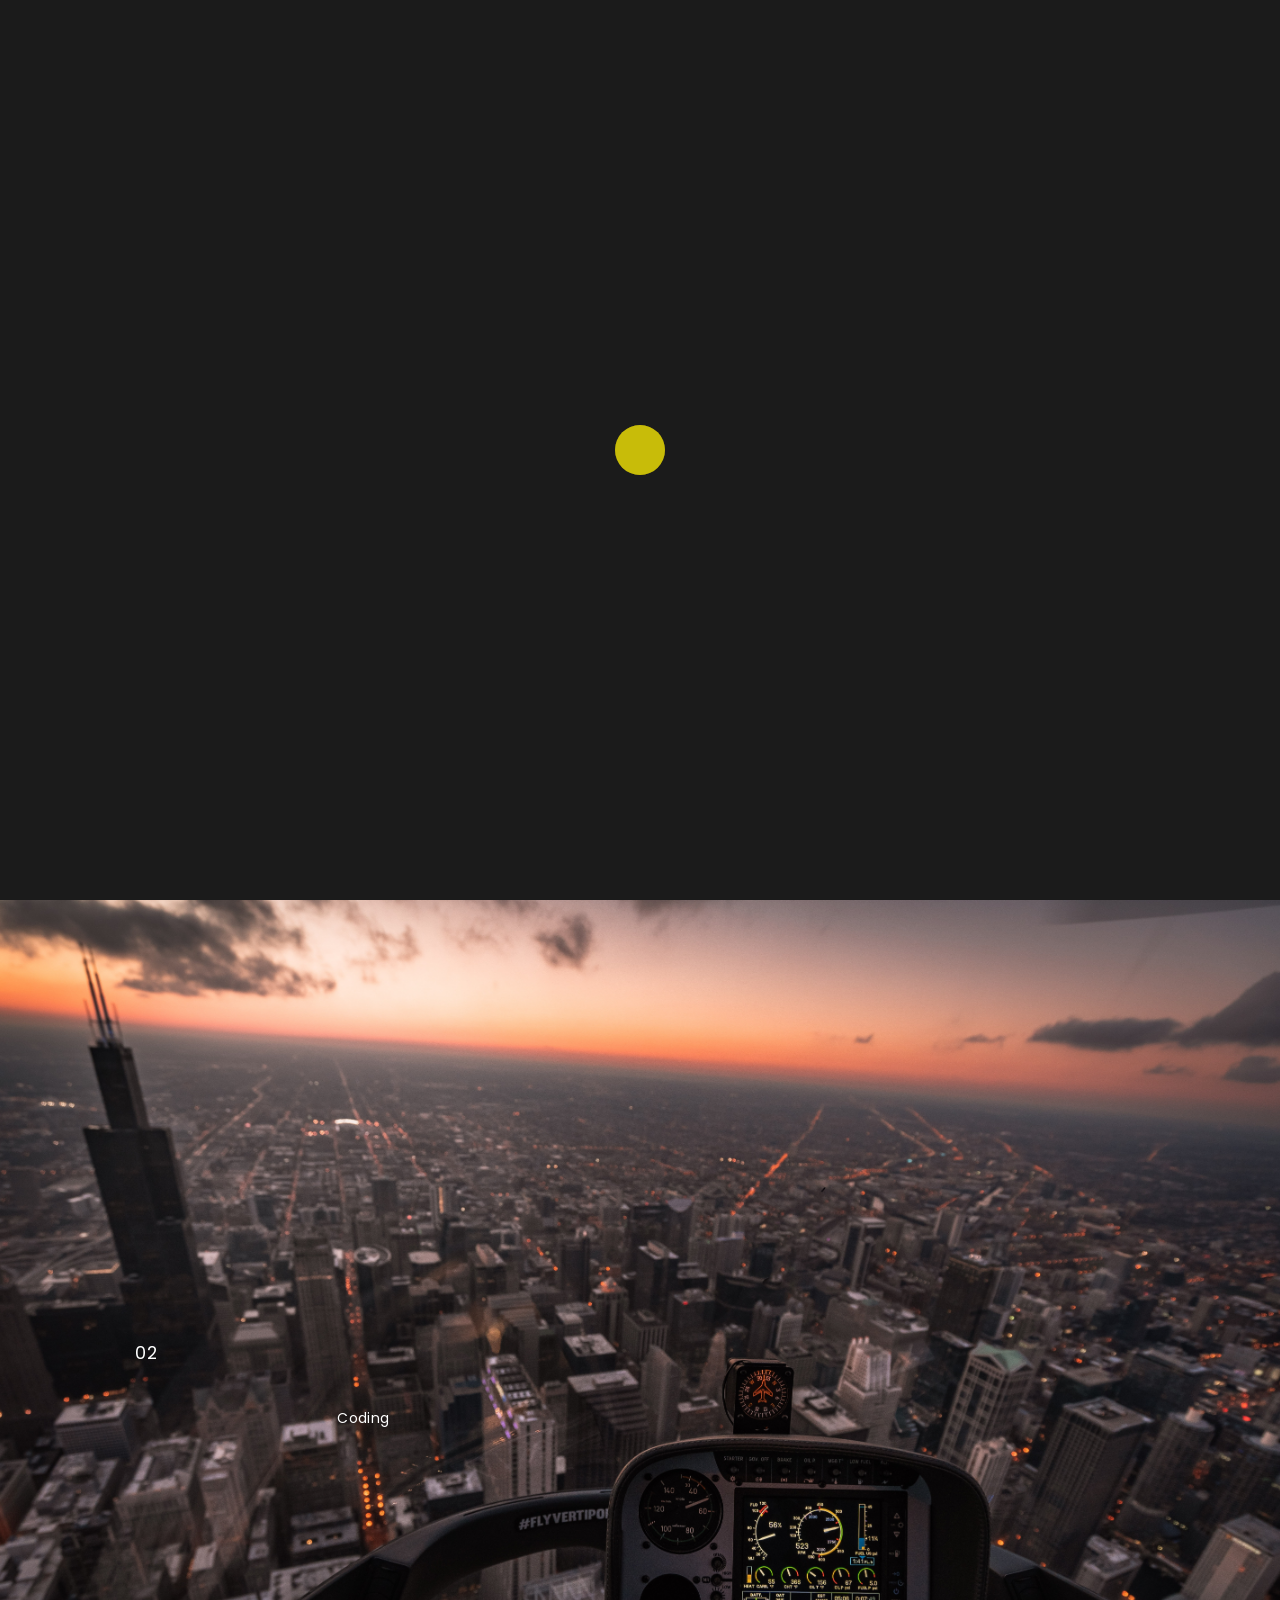
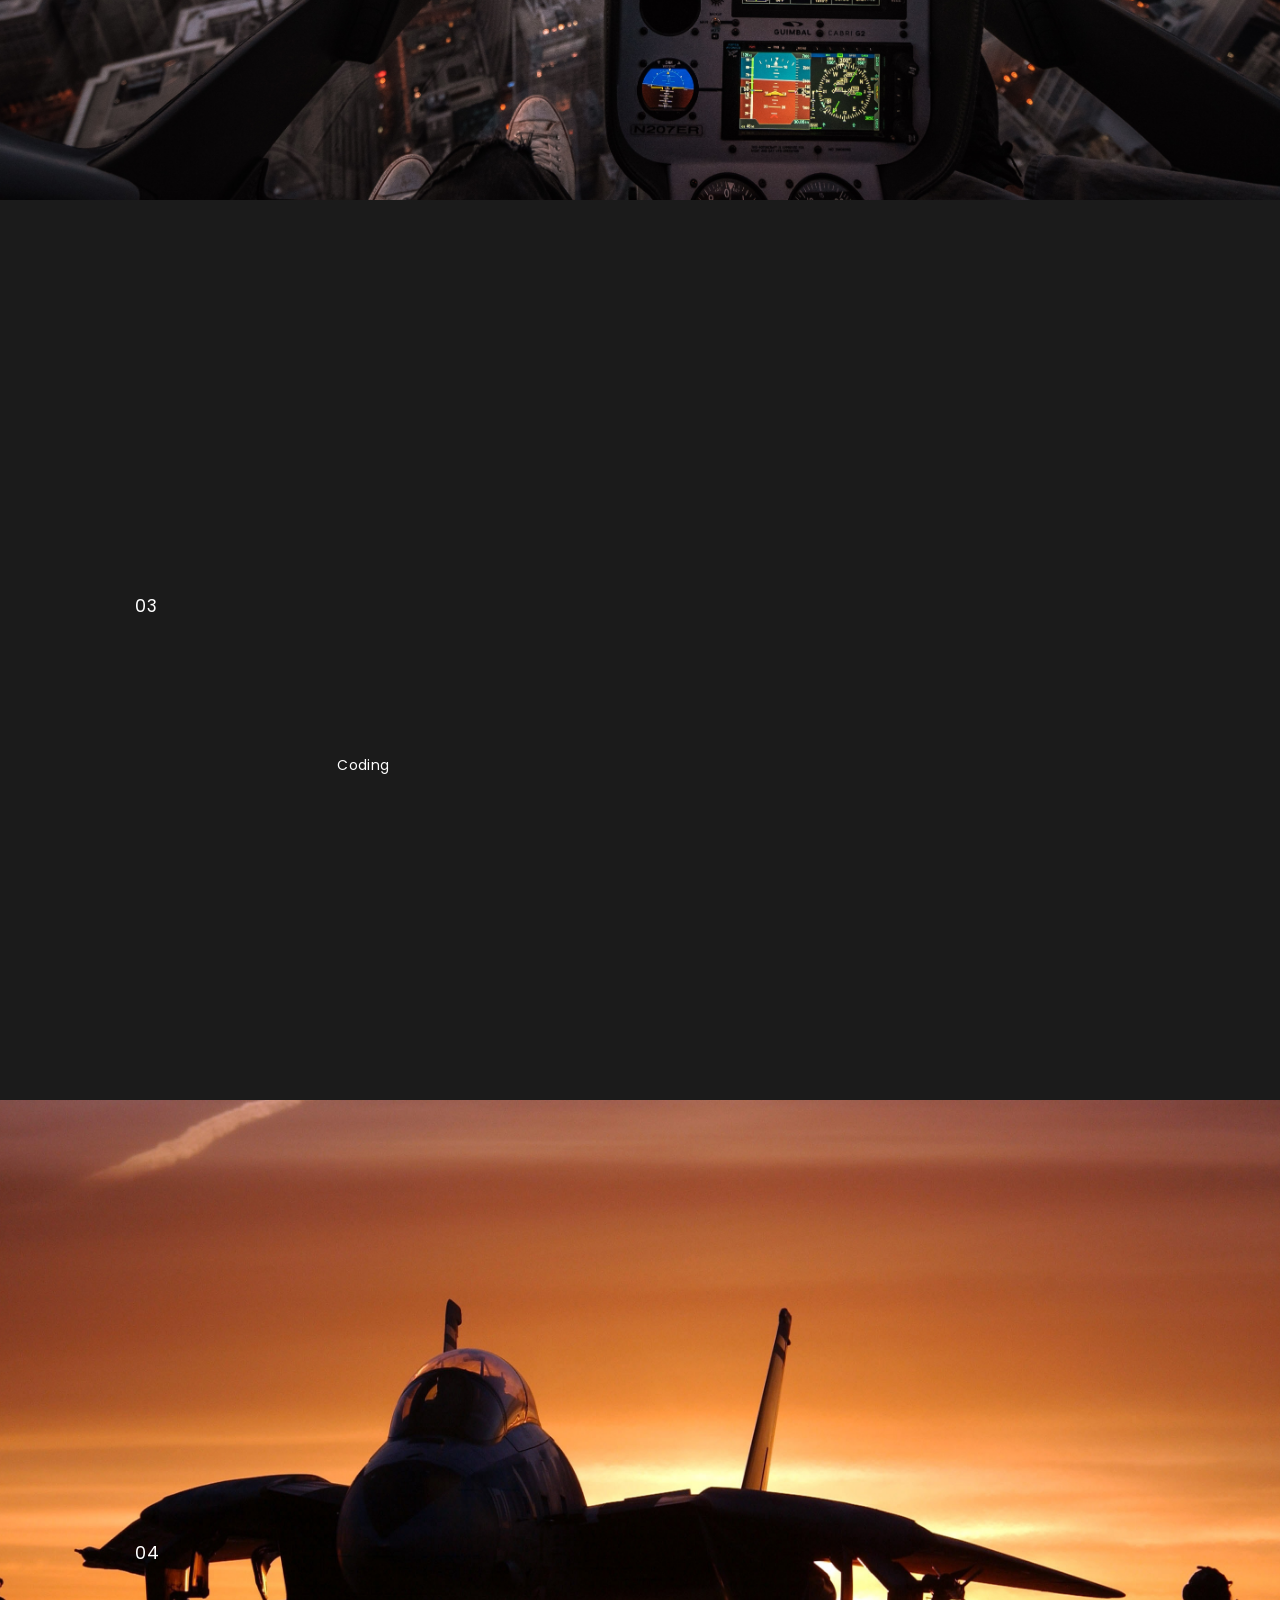
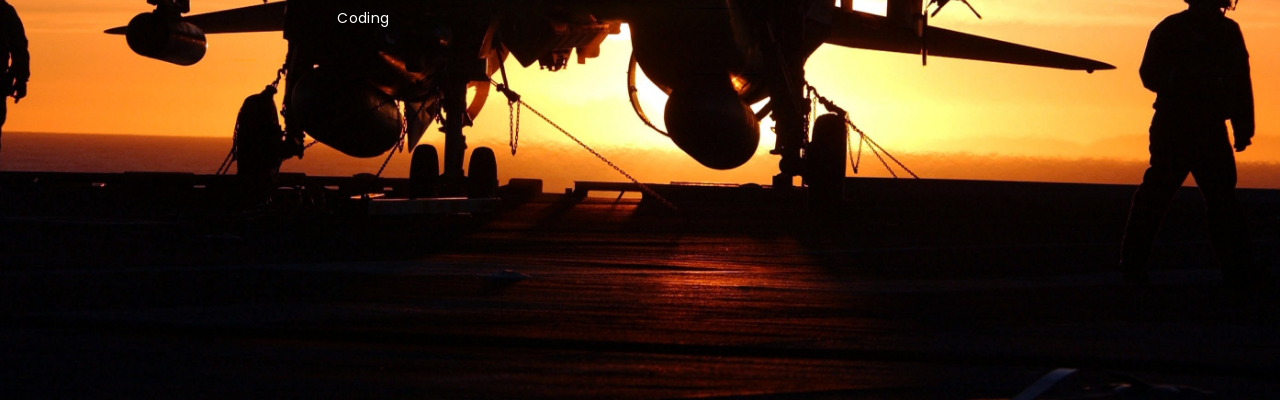
==== projects.html @ 9f07a07b "Add files via upload" ====
<!DOCTYPE HTML>
<html lang="en">
<head>
<meta charset="utf-8">
<meta name="viewport" content="width=device-width, initial-scale=1">
<meta name="description" content="">
<meta name="author" content="">

<!-- Favicons -->
<link rel="shortcut icon" href="favicon.png">
<link rel="apple-touch-icon" href="apple-touch-icon.png">
<link rel="apple-touch-icon" sizes="72x72" href="apple-touch-icon-72x72.png">
<link rel="apple-touch-icon" sizes="114x114" href="apple-touch-icon-114x114.png">

<title>Philip's portfolio</title> 

<!-- Styles -->
<link href="https://fonts.googleapis.com/css?family=Montserrat:500,600,700&display=swap" rel="stylesheet">
<link href="https://fonts.googleapis.com/css?family=Poppins:300,400,400i&display=swap" rel="stylesheet">
<link href="css/style.css" rel="stylesheet" media="screen">
</head>
<body>
  <div class="animsition">   
    <div class="loader"><div class="spinner"><div class="double-bounce1"></div><div class="double-bounce2"></div></div></div>

    <!-- Content CLick Capture-->

    <div class="click-capture"></div>

    <!-- Sidebar Menu-->

    <div class="menu"> 
      <span class="close-menu icon-cross2 right-boxed"></span>
      <ul class="menu-list right-boxed">
        <li  data-menuanchor="page1">
          <a  href="index.html#page1">Home</a>
        </li>
        <li  data-menuanchor="page2">
          <a href="index.html#page2">Specialization</a>
        </li>
        <li  data-menuanchor="page3">
          <a href="index.html#page3">Resume</a>
        </li>
        <li  data-menuanchor="page4">
          <a href="index.html#page4">About</a>
        </li>
        <li  data-menuanchor="page5">
          <a href="index.html#page5">Projects</a>
        </li>
        <li  data-menuanchor="page7">
          <a href="index.html#page7">Testimonials</a>
        </li>
        <li  data-menuanchor="page8">
          <a href="index.html#page8">Contact</a>
        </li>
      </ul>
      <div class="menu-footer right-boxed">
        <div class="social-list">
          <a href="https://twitter.com/Av8FlightStream" target="_blank" class="icon ion-social-twitter"></a>
    
          <a href="https://github.com/Philip-Case" target="_blank" class="icon ion-social-github"></a>
          <a href="https://www.linkedin.com/in/philipcase/" target="_blank"
            class="icon ion-social-linkedin"></a>
        </div>
        <div class="copy">© AV8 Flight Stream 2022. All Rights Reseverd<br> Design by Philip</div>
      </div>
    </div>

    <!-- Navbar -->

    <header class="navbar navbar-fullpage boxed">
      <div class="navbar-bg"></div>
      <a class="brand" href="index.html">
        <img alt="" src="images/brand.png">
        <div class="brand-info">
          <div class="brand-name">AV8 Flight Stream</div>
        </div>
      </a>

      <button type="button" class="navbar-toggle" data-toggle="collapse" data-target="#navbar-collapse" aria-expanded="false">
        <span class="icon-bar"></span>
        <span class="icon-bar"></span>
        <span class="icon-bar"></span>
      </button>
      
      <div class="contacts d-none d-md-block">
        <div class="contact-item">
          +1 435.631.9152
        </div>
        <div class="contact-item spacer">
          /
        </div>
        <div class="contact-item">
          <a href="mailto:philip@av8flightstream.com">philip@av8flightstream.com</a>
        </div>
      </div>
    </header>
    <div class="copy-bottom white boxed">© AV8 Flight Stream 2022.</div>
    <div class="social-list social-list-bottom boxed">
        <a href="https://twitter.com/Av8FlightStream" target="_blank" class="icon ion-social-twitter"></a>
        <a href="https://github.com/Philip-Case" target="_blank" class="icon ion-social-github"></a>
        <a href=" https://www.linkedin.com/in/philipcase/" target="_blank"
          class="icon ion-social-linkedin"></a>
      </div>
    <div class="pagepiling">
      <div data-anchor="page1" class="pp-scrollable text-white section section-1">
        <div class="scroll-wrap">
          <div class="section-bg" style="background-image:url(images/bg/project1.jpg);"></div>
          <div class="scrollable-content">
            <div class="vertical-centred v2">
              <div class="boxed boxed-inner">
                <div class="boxed">
                  <div class="container">
                    <div class="intro">
                      <div class="project-detail-row">
                        <a class="" href="project-pacmen.html">
                          <span class="project-number">01</span>
                          <h2 class="project-title">Pacmen</h2>
                          <div class="project-category">Coding</div>
                        </a>
                      </div>
                    </div>
                  </div>
                </div>
              </div>
            </div>
          </div>
        </div>
      </div>
      <div data-anchor="page2" class="pp-scrollable text-white section section-2">
        <div class="scroll-wrap">
          <div class="section-bg" style="background-image:url(images/bg/project2.jpg);"></div>
          <div class="scrollable-content">
            <div class="vertical-centred v2">
              <div class="boxed boxed-inner">
                <div class="boxed">
                  <div class="container">
                    <div class="intro">
                      <div class="project-detail-row">
                        <a href="project-eyes.html">
                          <span class="project-number">02</span>
                          <h2 class="project-title">EYE ROLL</h2>
                          <div class="project-category">Coding</div>
                        </a>
                      </div>
                    </div>
                  </div>
                </div>
              </div>
            </div>
          </div>
        </div>
      </div>
      <div data-anchor="page3" class="pp-scrollable text-white section section-3">
        <div class="scroll-wrap">
          <div class="section-bg" style="background-image:url(images/bg/project3.jpg);"></div>
          <div class="scrollable-content">
            <div class="vertical-centred v2">
              <div class="boxed boxed-inner">
                <div class="boxed">
                  <div class="container">
                    <div class="intro">
                      <div class="project-detail-row">
                        <a href="project-realtimebustracker.html">
                          <span class="project-number">03</span>
                          <h2 class="project-title">Realtime-Bustracker</h2>
                          <div class="project-category">Coding</div>
                        </a>
                      </div>
                    </div>
                  </div>
                </div>
              </div>
            </div>
          </div>
        </div>
      </div>
      <div data-anchor="page4" class="pp-scrollable text-white section section-4">
        <div class="scroll-wrap">
          <div class="section-bg" style="background-image:url(images/bg/project4.jpg);"></div>
          <div class="scrollable-content">
            <div class="vertical-centred v2">
              <div class="boxed boxed-inner">
                <div class="boxed">
                  <div class="container">
                    <div class="intro">
                      <div class="project-detail-row">
                        <a href="project-movies.html">
                          <span class="project-number">04</span>
                          <h2 class="project-title">Movie Star</h2>
                          <div class="project-category">Coding</div>
                        </a>
                      </div>
                    </div>
                  </div>
                </div>
              </div>
            </div>
          </div>
        </div>
      </div>
      
<!-- jQuery -->

<script src="js/jquery.min.js"></script>
<script src="js/wow.min.js"></script>
<script src="js/smoothscroll.js"></script>
<script src="js/animsition.js"></script>
<script src="js/jquery.validate.min.js"></script>
<script src="js/jquery.magnific-popup.min.js"></script>
<script src="js/owl.carousel.min.js"></script>
<script src="js/jquery.pagepiling.min.js"></script>

<!-- Scripts -->
<script src="js/scripts.js"></script> 
</body>
</html>
---- css/style.css ----
/* ------------------------------------------------------------------------------

  
  1.  Global

      1.1 General
      1.2 Typography
      1.3 Fields
      1.4 Buttons
      1.5 Icons
      1.6 Loader
      1.7 Helpers

  2.  Navbar 

      2.1 Navbar elements
      2.2 Sidebar Menu
      
  3.  Homepage

      3.1 Sections
      3.2 Section Specialization
      3.3 Section Resume
      3.4 Section About
      3.5 Section Projects
      3.6 Section Partners
      3.7 Section Testimonials

  4. Project Detail

  5. Responsive styles

      5.1 Min width 576px
      5.2 Min width 768px
      5.3 Min width 992px
      5.4 Min height 500px
      5.5 Min height 600px
      5.6 Min height 700px



/*-------------------------------------------------------------------------------
 1. Global
-------------------------------------------------------------------------------*/



/* 1.1 General */



@import url('bootstrap.min.css');
@import url('bootstrap-grid.min.css');
@import url('animate.css');
@import url('ionicons.min.css');
@import url('linearicons.css');
@import url('animsition.css');
@import url('magnific-popup.css');
@import url('jquery.pagepiling.css');
@import url('owl.carousel.css');


html {
  font-size: 12px;
  -webkit-font-smoothing: antialiased;
}

body {
  font-family: 'Poppins', sans-serif;
  font-size: 1rem;
  font-weight: 400;
  letter-spacing: 0.025em;
  line-height: 1.9428;
  color: #717171;
  background: #1b1b1b;
  -webkit-overflow-scrolling: touch;
}

::-webkit-scrollbar {
  width: 8px;
  height: 8px;
}

::-webkit-scrollbar-thumb {
  cursor: pointer;
  background: #e9da06;
}

::selection {
  background-color: #e9da06;
  color: #fff;
}

-webkit-::selection {
  background-color: #e9da06;
  color: #fff;
}

::-moz-selection {
  background-color: #e9da06;
  color: #fff;
}



/* 1.2 Typography */



h1,
.h1 {
  font-family: 'Montserrat', sans-serif;
  font-weight: 700;
  font-size: 3.428rem;
  line-height: 1.2;
  font-weight: 600;
  color: #fff;
  letter-spacing: -0.025em;
  margin: 0.5em 0;
}

h2,
.h2 {
  font-family: 'Montserrat', sans-serif;
  font-weight: 600;
  font-size: 3.371rem;
  line-height: 1.166;
  color: #fff;
  letter-spacing: 0;
  margin: 2.6rem 0;
}

h3,
.h3 {
  font-family: 'Montserrat', sans-serif;
  font-weight: 600;
  font-size: 2.142rem;
  line-height: 1.2;
  letter-spacing: -0.05em;
  color: #fff;
  margin: 2.6rem 0;
}

h4,
.h4 {
  font-family: 'Montserrat', sans-serif;
  font-weight: 600;
  font-size: 1.714rem;
  line-height: 1.25;
  letter-spacing: 0.025em;
  color: #fff;
  margin: 2.6rem 0;
}

h5,
.h5 {
  font-family: 'Montserrat', sans-serif;
  font-weight: 600;
  font-size: 1.571rem;
  line-height: 1.1;
  letter-spacing: 0;
  color: #fff;
  margin: 2.6rem 0;
}

h6,
.h6 {
  font-family: 'Montserrat', sans-serif;
  font-weight: 600;
  font-size: 1.285rem;
  line-height: 1.3333;
  letter-spacing: 0;
  color: #fff;
  margin: 2.6rem 0;
}

h1 a,
.h1 a,
h2 a,
.h2 a,
h3 a,
.h3 a,
h4 a,
.h4 a,
h5 a,
.h5 a,
h6 a,
.h6 a {
  color: inherit;
}

h1 a:hover,
.h1 a:hover,
h2 a:hover,
.h2 a:hover,
h3 a:hover,
.h3 a:hover,
h4 a:hover,
.h4 a:hover,
h5 a:hover,
.h5 a:hover,
h6 a:hover,
.h6 a:hover {
  text-decoration: none;
}


strong {
  font-weight: 600;
}

p,
blockquote {
  margin-bottom: 2.6rem;
}

blockquote {
  font-size: 1.714rem;
  letter-spacing: 0.025em;
  line-height: 1.5;
  padding: 0;
  width: 80%;
  padding-left: 6.8rem;
  border-left: 0.3rem solid #e9da06;
  margin-top: 5rem;
  color: #fff;
}

cite {
  display: block;
  color: #fff;
  font-weight: 600;
  letter-spacing: 0;
  font-style: normal;
}

a {
  color: #e9da06;
  -webkit-transition: color .3s ease-out;
  -o-transition: color .3s ease-out;
  transition: color .3s ease-out;
}

a:hover {
  color: #e9da06;
  outline: none;
}


a:focus {
  text-decoration: none;
}


/* 1.3 Fields */



input[type='text'],
input[type='address'],
input[type='url'],
input[type='password'],
input[type='email'],
input[type="search"],
input[type="tel"],
textarea {
  display: inline-block;
  width: 100%;
  font-size: 1rem;
  border-radius: 0.75em;
  color: #fff;
  background-color: #2f2f2f;
  border: 0;
  border-radius: 0;
  padding: 0.7rem 1rem 0.7rem;
  -webkit-box-shadow: 0 0 25px rgba(0, 0, 0, 0.5);
  box-shadow: 0 0 25px rgba(0, 0, 0, 0.5);
  -webkit-appearance: none;
  -webkit-transition: all .15s;
  -o-transition: all .15s;
  transition: all .15s;
}

textarea {
  padding-top: 0.8rem;
  height: 15rem;
  resize: none;
  -webkit-transition: all .3s;
  -o-transition: all .3s;
  transition: all .3s;
}

input[type='text']:focus,
input[type='address']:focus,
input[type='url']:focus,
input[type='password']:focus,
input[type='email']:focus,
input[type="search"]:focus,
input[type="tel"]:focus,
textarea:focus {
  border-color: #e9da06;
  outline: 0;
  color: #fff;
}


input::-moz-placeholder {
  color: #999999;
  opacity: 1;
}

input:-ms-input-placeholder {
  color: #999;
}

input::-webkit-input-placeholder {
  color: #999;
}

textarea::-moz-placeholder {
  color: #999;
  opacity: 1;
}

textarea:-ms-input-placeholder {
  color: #999;
}

textarea::-webkit-input-placeholder {
  color: #999;
}

.form-group {
  margin-bottom: 30px;
}

label.error {
  color: #fff;
  margin: 0.8rem 0 0;
}



/* 1.4 Buttons */



.btn {
  color: #fff;
  letter-spacing: 0.025em;
  font-size: 1rem;
  display: inline-block;
  border: 0;
  border-radius: 0;
  padding: 1.1em 2.28em 1em;
  background-color: #e9ec0b;
  text-decoration: none;
  -webkit-transition: all .3s ease-out !important;
  transition: all .3s ease-out !important;
}

.btn:hover,
.btn:focus {
  background-color: #f5468b;
  color: #fff;
  -webkit-box-shadow: none;
  box-shadow: none;
  outline: none !important;
}



/* 1.5 Icons */



.icon {
  display: inline-block;
}

.ion-ios-play {
  position: relative;
  width: 5rem;
  height: 5rem;
  padding-left: 0.2rem;
  line-height: 5rem;
  text-align: center;
  border: 1px solid #fff;
  border-radius: 50%;
  font-size: 1.5rem;
  margin-right: 1.5rem;
  margin-top: 4rem;
  color: #fff;
  transition: all .3s ease-out;
}

.ion-ios-play:hover {
  color: #e9da06;
  border: 1px solid #e9da06;
}

.ion-ios-play:after {
  content: '';
  position: absolute;
  right: 100%;
  top: 50%;
  height: 1px;
  width: 99999rem;
  background: #fff;
  margin-right: 2rem;
}



/* 1.6 Preloader */



.animsition {
  position: absolute;
  z-index: 1000;
  left: 0;
  width: 100%;
  top: 0;
  height: 100%;
}

.loader {
  position: fixed;
  overflow: hidden;
  z-index: 1000;
  left: 0;
  top: 0;
  width: 100%;
  height: 100%;
  background: #1b1b1b;
  color: #4b4b4b;
  text-align: center;
}

.spinner {
  position: absolute;
  top: 50%;
  left: 50%;
  width: 50px;
  height: 50px;
  -webkit-transform: translate(-50%, -50%);
  -moz-transform: translate(-50%, -50%);
  -ms-transform: translate(-50%, -50%);
  -o-transform: translate(-50%, -50%);
  transform: translate(-50%, -50%);
}

.double-bounce1, .double-bounce2 {
  width: 100%;
  height: 100%;
  border-radius: 50%;
  background-color: #e9da06;
  opacity: 0.6;
  position: absolute;
  top: 0;
  left: 0;
  -webkit-animation: sk-bounce 2.0s infinite ease-in-out;
  animation: sk-bounce 2.0s infinite ease-in-out;
}

.double-bounce2 {
  -webkit-animation-delay: -1.0s;
  animation-delay: -1.0s;
}

@-webkit-keyframes sk-bounce {
  0%, 100% {
    -webkit-transform: scale(0.0)
  }

  50% {
    -webkit-transform: scale(1.0)
  }
}

@keyframes sk-bounce {
  0%, 100% {
    transform: scale(0.0);
    -webkit-transform: scale(0.0);
  }

  50% {
    transform: scale(1.0);
    -webkit-transform: scale(1.0);
  }
}



/* 1.7 Helpers */





.text-muted {
  color: #999 !important;
}

.text-white {
  color: #fff;
}

.text-primary {
  color: #e9da06 !important;
}

.masked {
  position: relative;
}

.masked:before,
.masked-03:before {
  content: '';
  position: absolute;
  left: 0;
  top: 0;
  width: 100%;
  height: 100%;
  background: #000;
  opacity: 0.1;
}

.masked-03:before {
  opacity: 0.3;
}



/*-------------------------------------------------------------------------------
  2. Navbar
-------------------------------------------------------------------------------*/



.navbar {
  position: absolute;
  display: block;
  z-index: 101;
  left: 0;
  top: 0;
  width: 100%;
  padding-top: 2rem;
  padding-bottom: 2rem;
  color: #fff;
  margin: 0;
  border-radius: 0;

}

.navbar-bg {
  content: '';
  position: absolute;
  left: 0;
  right: 0;
  top: -1px;
  width: 100%;
  height: 0;
  background: #272727;
  z-index: -1;
  box-shadow: none;
  -webkit-transition: all 0.3s cubic-bezier(0.37, 0.31, 0.2, 0.85);
  -o-transition: all 0.3s cubic-bezier(0.37, 0.31, 0.2, 0.85);
  transition: all 0.3s cubic-bezier(0.37, 0.31, 0.2, 0.85);
}

.navbar-fixed {
  position: fixed;
}

.navbar-fixed .navbar-bg {
  height: 100%;

  box-shadow: 0 0 35px rgba(0, 0, 0, 0.2);
}

.navbar .brand {
  float: left;
  -webkit-transition: none;
  -o-transition: none;
  transition: none;
}



/* 2.1 Navbar elements */



.brand {
  line-height: 1.6;
  color: #fff;
  display: inline-block;
}

a.brand:hover,
a.brand:focus {
  text-decoration: none;
  color: #fff;
}

.brand img {
  display: inline-block;
  vertical-align: middle;
  margin-right: 0.65rem;
}

.brand-info {
  display: inline-block;
  vertical-align: middle;
}

.brand-name {
  font-weight: 600;
  font-size: 1.714rem;
  line-height: 1;
}

.brand-text {
  font-size: 0.857rem;
  font-weight: 300;
  margin-top: -0.3rem;
}

.navbar-toggle {
  float: right;
  display: block;
  margin: 0;
  padding: 0;
  border-radius: 0;
  background: none;
  border: 0;
  margin-top: 0.8rem;
}

.navbar-toggle:focus {
  outline: none;
}

.navbar-toggle .icon-bar {
  background-color: #fff;
  -webkit-transition: all 0.3s ease;
  -o-transition: all 0.3s ease;
  transition: all 0.3s ease;
  display: block;
  width: 22px;
  height: 2px;
  border-radius: 1px;
}

.navbar-toggle .icon-bar+.icon-bar {
  margin-top: 4px;
}

.navbar-toggle:hover .icon-bar {
  background-color: #e9da06;
}

.navbar .social-list {
  float: right;
  margin-right: 10%;
}

.social-list {
  overflow: hidden;
}

.social-list-bottom {
  display: none;
  position: absolute;
  z-index: 10;
  right: 0;
  bottom: 2.4rem;
  color: #000;
}


.social-list a {
  float: left;
  font-size: 1.428rem;
  line-height: 1;
  color: #fff;
  margin-left: 2rem;
}

.social-list a:first-child {
  margin-left: 0;
}

.social-list a:hover {
  color: #e9da06;
  text-decoration: none;
}

.navbar-spacer {
  float: right;
  margin: -1rem 4.5rem 0;
  width: 1px;
  height: 3.3rem;
  background-color: #3c3c3c;
}

.navbar-address {
  float: right;
  font-weight: 600;
  text-transform: uppercase;
}

.contacts {
  float: left;
  margin-left: 9rem;
  margin-top: 0.5rem;
}

.contacts .contact-item {
  display: inline-block;
  color: #fff;
  margin-right: 2rem;
}

.contacts .contact-item a {
  color: #fff;
}


.contacts .contact-item.spacer {
  opacity: 0.3;
}

.contact-address {
  margin-top: 5rem;
}

#success,
#error {
  display: none;
}

.form-group-message {
  display: none;
}

/* 2.2 Sidebar menu */



.click-capture {
  position: fixed;
  top: 0;
  left: 0;
  width: 100%;
  height: 100%;
  visibility: hidden;
  z-index: 99;
  opacity: 0;
  background: rgba(0, 0, 0, .3);
  transition: opacity .5s;
}

.menu {
  position: fixed;
  top: 0;
  bottom: 0;
  right: 0;
  width: 100%;
  z-index: 102;
  background-color: #1b1b1b;
  -webkit-transform: translateX(100%);
  -ms-transform: translateX(100%);
  -o-transform: translateX(100%);
  transform: translateX(100%);
  -webkit-transition: all 0.6s ease;
  -o-transition: all 0.6s ease;
  transition: all 0.6s ease;
}

.close-menu {
  position: absolute;
  z-index: 2;
  top: 2.3rem;
  font-size: 1.6rem;
  line-height: 1;
  color: #fff;
  cursor: pointer;
  margin-top: 0.8rem;
  -webkit-transition: all 0.3s ease;
  -o-transition: all 0.3s ease;
  transition: all 0.3s ease;
}

.close-menu:hover {
  color: #e9da06;
}

.menu-list {
  opacity: 0;
  position: absolute;
  left: 0;
  top: 5rem;
  bottom: 10.5rem;
  padding-left: 15%;
  overflow-x: hidden;
  overflow-y: auto;
  -webkit-overflow-scrolling: touch;
  font-weight: 600;
  letter-spacing: -0.025rem;
  list-style: none;
  margin: 0;
  -webkit-transform: translateY(3rem);
  -ms-transform: translateY(3rem);
  -o-transform: translateY(3rem);
  transform: translateY(3rem);
  -webkit-transition: transform 0.5s 0.6s ease, opacity 0.5s 0.6s ease;
  -o-transition: transform 0.5s 0.6s ease, opacity 0.5s 0.6s ease;
  transition: transform 0.5s 0.6s ease, opacity 0.5s 0.6s ease;
}

.menu-list li a {
  color: #636363;
}

.menu-list .active>a,
.menu-list li a:hover {
  text-decoration: none;
  color: #fff;
}

.menu-list>li {
  font-size: 1.65rem;
  line-height: 1;
}

.menu-list>li {
  margin-top: 2.7rem;
}

.menu-list>li:first-child {
  margin-top: 0;
}


.menu-list ul {
  display: none;
  list-style: none;
  padding: 0;
  margin: 0;
}

.menu-list ul li {
  font-size: 1.142rem;
  margin-top: 1.142rem;
}

.menu-list ul li:first-child {
  margin-top: 2.4rem;
}

.menu-footer {
  position: absolute;
  left: 15%;
  bottom: 4rem;
}

.menu-footer .social-list {
  opacity: 0;
  -webkit-transform: translateY(3rem);
  -ms-transform: translateY(3rem);
  -o-transform: translateY(3rem);
  transform: translateY(3rem);
  -webkit-transition: all 0.5s 0.7s ease;
  -o-transition: all 0.5s 0.7s ease;
  transition: all 0.5s 0.7s ease;
}

.menu-footer .social-list a {
  color: #7e7e7e;
  margin: 0;
  margin-right: 2.7rem;
}

.menu-footer .social-list a:last-child {
  margin-right: 0;
}

.menu-footer .social-list a:hover {
  color: #e9da06;
}

.menu-footer .copy {
  opacity: 0;
  display: none;
  margin-top: 3.2rem;
  color: #fff;
  line-height: 1.71rem;
  -webkit-transform: translateY(2rem);
  -ms-transform: translateY(2rem);
  -o-transform: translateY(2rem);
  transform: translateY(2rem);
  -webkit-transition: all 0.5s 0.9s ease;
  -o-transition: all 0.5s 0.9s ease;
  transition: all 0.5s 0.9s ease;
}

.menu-is-opened .click-capture {
  visibility: visible;
  opacity: 1;
}

.menu-is-opened .menu {
  -webkit-transform: translateX(0);
  -ms-transform: translateX(0);
  -o-transform: translateX(0);
  transform: translateX(0);
  box-shadow: 0 0 25px rgba(0, 0, 0, 0.07);
}

.menu-is-opened .menu .menu-lang,
.menu-is-opened .menu-list,
.menu-is-opened .menu .menu-footer .social-list,
.menu-is-opened .menu .menu-footer .copy {
  -webkit-transform: translate(0);
  -ms-transform: translate(0);
  -o-transform: translate(0);
  transform: translate(0);
  opacity: 1;
}

.menu-is-closed .menu .menu-lang,
.menu-is-closed .menu .menu-list,
.menu-is-closed .menu .menu-footer .social-list,
.menu-is-closed .menu .menu-footer .copy {
  opacity: 0;
  -webkit-transition-delay: 0s;
  -o-transition-delay: 0s;
  transition-delay: 0s;
}




/*-------------------------------------------------------------------------------
  3. Homepage
-------------------------------------------------------------------------------*/



.boxed {
  padding-left: 1.7rem;
  padding-right: 1.7rem;
}


.left-boxed {
  left: 1.7rem;
}

.right-boxed {
  right: 1.7rem !important;
}

.copy-bottom {
  display: none;
  position: absolute;
  z-index: 10;
  left: 0;
  bottom: 2.4rem;
  color: #000;
}

.copy-bottom.white {
  color: #fff;
}

#pp-nav {
  z-index: 100;
  width: 2.1428rem;
  margin-top: 0 !important;
  -webkit-transform: translateY(-50%);
  -ms-transform: translateY(-50%);
  -o-transform: translateY(-50%);
  transform: translateY(-50%);
}

#pp-nav.right {
  right: 0;
}

#pp-nav .pp-nav-up,
#pp-nav .pp-nav-down {
  display: none;
  font-size: 1.3428rem;
  cursor: pointer;
  color: #000;
  text-align: center;
  -webkit-transition: all 0.3s ease;
  -o-transition: all 0.3s ease;
  transition: all 0.3s ease;
}

#pp-nav .pp-nav-up {
  margin-bottom: 3.5rem;
}

#pp-nav .pp-nav-down {
  margin-top: 3.5rem;
}

#pp-nav li, .pp-slidesNav li {
  margin: 1.928rem auto;
  width: 10px;
  height: 10px;
}

#pp-nav span, .pp-slidesNav span {
  left: 0;
  top: 0;
  cursor: pointer;
  width: 8px;
  height: 8px;
  background: #000;
  border: 0;
  -webkit-transition: all 0.3s ease;
  -o-transition: all 0.3s ease;
  transition: all 0.3s ease;

}

#pp-nav .pp-nav-up:hover,
#pp-nav .pp-nav-down:hover,
#pp-nav.white .pp-nav-up:hover,
#pp-nav.white .pp-nav-down:hover {
  color: #e9da06;
}

#pp-nav.white .pp-nav-up,
#pp-nav.white .pp-nav-down {
  color: #fff;
}

#pp-nav.white span, .pp-slidesNav span {
  background: #fff;
}

#pp-nav li .active span, .pp-slidesNav .active span,
#pp-nav span:hover, .pp-slidesNav span:hover {
  opacity: 1;
}

#pp-nav li .active span, .pp-slidesNav .active span {
  opacity: 1;
  background: #e9da06;
  transform: scale(1.6);
}



/* 3.1 Sections */



.pagepiling .section {
  background: #1b1b1b;
  padding-top: 10.3rem;
  padding-bottom: 6rem;
}

.pagepiling .pp-scrollable {
  padding: 0;
  overflow-x: hidden;
}

.pp-scrollable .vertical-centred {
  padding-top: 10.3rem;
  padding-bottom: 6rem;
}

.pp-scrollable .vertical-centred.v2 {
  padding-top: 6rem;
  padding-bottom: 9rem;
}

.scroll-wrap {
  position: relative;
  min-height: 100%;
}

.scrollable-content {
  white-space: nowrap;
  width: 100%;
  font-size: 0;
}

.scrollable-content:before {
  content: '';
  display: inline-block;
  height: 100vh;
  vertical-align: middle;
}

.vertical-centred {
  width: 100%;
  height: 100%;
  display: inline-block;
  vertical-align: middle;
  white-space: normal;
  font-size: 1rem;
}

.boxed-inner {
  position: relative;
  padding: 0;
}

.section-bg {
  position: absolute;
  left: 0;
  top: 0;
  width: 100%;
  height: 100%;
  background-size: cover;
  background-position: center;
}

.vertical-title {
  position: absolute;
  text-align: center;
  font-weight: 600;
  opacity: 0.05;
  font-size: 9rem;
  top: 50%;
  left: 8rem;
  transform: translateY(-50%);
}

.vertical-title span {
  position: absolute;
  top: 50%;
  left: 50%;
  transform: translate(-50%, -50%) rotate(-90deg);
  opacity: 0;
  overflow: hidden;
  transition: all 0.5s 0.6s;
  white-space: nowrap;
  letter-spacing: 2.5rem;
}

.section.active .vertical-title span {
  letter-spacing: 0;
  opacity: 1;
}

/*.section .intro{
  opacity: 0;
  transform:scale(1.05);
  -webkit-transition: all 0.35s 0.6s ease;
  -o-transition:all 0.35s 0.6s ease;
  transition: all 0.35s 0.6s ease;
}

.section.active .intro{
  opacity: 1;
  transform: scale(1) translate(0);
}*/


.fadeY {
  opacity: 0;
  transition: all 0.5s 1.5s ease;
  -webkit-transform: translateY(-2rem);
  -ms-transform: translateX(-2rem);
  -o-transform: translateY(-2rem);
  transform: translateY(-2rem);
}


.fadeY-1 {
  transition: all 1s 0.5s;
}

.fadeY-2 {
  transition: all 1s 1s;
}

.fadeY-3 {
  transition: all 1s 1.5s;
}

.section.active .fadeY {
  opacity: 1;
  transform: translate(0);
}

.section .intro .project-title {
  opacity: 0;
  transition: all 0.5s;
  transform: translateY(2rem);
  transition-delay: 0.2s;
}

.section .intro .project-row:nth-child(2) .project-title {
  transition-delay: 0.4s;
}

.section .intro .project-row:nth-child(3) .project-title {
  transition-delay: 0.6s;
}

.section .intro .project-row:nth-child(4) .project-title {
  transition-delay: 0.8s;
}

.section.active .intro .project-title {
  transform: none;
  opacity: 1;
  transform: translateY(0);
}

.subtitle-top {
  line-height: 1.714;
  margin-top: 0;
  margin-bottom: 2.8rem;
  letter-spacing: 0.1em;
}

.title {
  letter-spacing: -0.025em;
  line-height: 1.33333;
  margin: 0 0 3rem;
}

.display-1 {
  font-size: 4.28rem;
  line-height: 1;
  letter-spacing: -0.05em;
  margin: 0;
}

.display-2 {
  font-size: 6.54rem;
  font-weight: 600;
  line-height: 1;
  letter-spacing: -0.05em;
  margin: 0;
}


.popup-youtube {
  display: inline-block;
  color: #fff;
  font-size: 1.26rem;
}

.popup-youtube:hover {
  text-decoration: none;
}



/* 3.2 Section Specialization */



.icon-specialization {
  font-size: 5rem;
  color: #e9da06;
}

.row-specialization {
  margin: 0 -2rem;
}

.col-specialization {
  padding: 0 2rem;
}



/* 3.3 Section Resume */



.section-3 .vertical-centred {
  padding-top: 6rem;
}

.resume-title {
  position: relative;
  color: #fff;
  margin: 0 0 2rem;
}

.resume-header {
  position: relative;
  z-index: 2;
  top: 5rem;
  padding: 0 3.6rem;
  transition: all 0.5s;
}

.resume-row {
  position: relative;
  padding-bottom: 2.2rem;
  margin-bottom: 2.2rem;
  border-bottom: 1px solid #fff;
  transition: all 0.5s;
}

.resume-row:last-child {
  padding-bottom: 0;
  margin-bottom: 0;
  border: 0;
}

.col-resume {
  position: relative;
  top: 0;
  padding: 2.2rem 3.6rem 3.6rem;
  background: rgba(255, 255, 255, 0.1);
  transition: background 0.5s, top 0.5s;
}

.col-resume:hover {
  background: #e9da06;
}

.resume-type {
  font-family: 'Montserrat', sans-serif;
  text-transform: uppercase;
  letter-spacing: 0.2rem;
  font-weight: 500;
  position: relative;
  font-size: 1.125rem;
  margin-bottom: 1.2rem;
  transition: all 0.5s;
}

.resume-study {
  margin-bottom: 1rem;
}

.resume-date {
  font-size: 0.9rem;
  margin-bottom: 2rem;
}

.resume-text {
  margin-top: 1.2rem;
  margin-bottom: 0;
}

.resume-text.last {
  margin-bottom: 0;
}



/* 3.4 Section About */



.experience-box {
  display: inline-block;
  font-weight: 300;
  position: relative;
  white-space: nowrap;
  padding: 3.75rem;
  border: 1px solid #fff;
}

.experience-border {
  position: absolute;
  display: inline-block;
  vertical-align: middle;
  width: 20.15rem;
  height: 41.15rem;
  border: 0.657rem solid #ffeb00;
  left: 5rem;
  top: -2rem;
}

.experience-content {
  display: inline-block;
  vertical-align: middle;
  position: relative;

}

.experience-number {
  font-family: 'Montserrat', sans-serif;
  font-size: 23.142rem;
  line-height: 1;
  font-weight: 400;
  color: #fff;
}

.experience-info {
  position: relative;
  font-size: 1.25rem;
  line-height: 1.481;
  color: #fff;
  text-align: right;
}

@media (min-width: 576px) {
  .experience-info {
    margin-top: -1px;
  }
}

.experience-info div {
  display: inline-block;
  position: relative;
}

.experience-info div:after {
  position: absolute;
  right: 100%;
  content: '';
  width: 5rem;
  bottom: 0.8rem;
  height: 1px;
  background: #fff;
}

.progress-bars {
  margin-top: 3rem;
}

.progress {
  height: 2.9rem;
  margin-bottom: 2rem;
  border-radius: 0;
  background: #222222;
}

.progress:last-child {
  margin-bottom: 0;
}

.progress-bar-wrp {
  width: 0;
  overflow: hidden;
  transition: all 0.5s;
  height: 100%;
}

.progress:nth-child(2) .progress-bar-wrp {
  transition-delay: 0.2s;
}

.progress:nth-child(4) .progress-bar-wrp {
  transition-delay: 0.5s;
}

.progress:nth-child(6) .progress-bar-wrp {
  transition-delay: 0.8s;
}

.section.active .progress-bar-wrp,
.pp-easing .progress-bar-wrp {
  width: 100%;
}

.progress-bar {
  background-color: #e9da06;
  height: 100%;
}

.progress-bars .number {
  color: #fff;
  margin-bottom: 1rem;
}



/* 3.5 Section Projects*/



.bg-changer {
  position: absolute;
  left: 0;
  width: 100%;
  height: 100%;
  overflow: hidden;
}

.bg-changer .section-bg {
  opacity: 0;
  will-change: opacity, transform;
  -webkit-transform: scale(1);
  -ms-transform: scale(1);
  -o-transform: scale(1);
  transform: scale(1);
  -webkit-transition: opacity 0.5s 0.2s ease, transform 5s 0.2s ease;
  -o-transition: opacity 0.5s 0.2s ease, transform 5s 0.2s ease;
  transition: opacity 0.5s 0.2s ease, transform 5s 0.2s ease;
}

.section-bg.mask:after {
  content: '';
  width: 100%;
  height: 100%;
  position: absolute;
  background: rgba(0, 0, 0, 0.4);
  transition: all 0.5s;
}

.section-bg.mask.hide:after {
  opacity: 0;
}


.bg-changer .active {
  opacity: 1;
  -webkit-transform: scale(1.05);
  -ms-transform: scale(1.05);
  -o-transform: scale(1.05);
  transform: scale(1.05);
}

.bg-changer .section-bg:first-child {
  opacity: 1;
}

.project-row {
  position: relative;
  margin-bottom: 3rem;
}

.view-all-projects,
.project-row,
.project-detail-row {
  padding-left: 3rem;
}

.project-row:last-child {
  margin-bottom: 0;
}

.project-number {
  position: absolute;
  left: 0;
  top: 1rem;
  font-size: 1.25rem;
}

.project-row a,
.project-detail-row a {
  display: block;
  text-decoration: none;
  color: #fff;
  transition: opacity 0.3s;
}

.project-row a {
  opacity: 0.5;
}

.project-detail-row {
  position: relative;
}

.project-row a:after,
.project-row a.active:after,
.project-detail-row a:after {
  content: '';
  opacity: 0;
  position: absolute;
  top: 2.2rem;
  margin-left: -4rem;
  height: 1px;
  background: #fff;
  width: 100000px;
  transition: opacity 0.3s;
}

.project-detail-row a:after {
  top: 5.5vmin;
}

.project-row a:hover:after,
.project-row a.active:after,
.project-detail-row a:hover:after {
  opacity: 1;
}

.project-row a.active {
  opacity: 1;
}

.project-title {
  font-size: 3.68rem;
  font-weight: 400;
  margin: 0;
}

.project-detail-row .project-title {
  font-size: 9vmin;
}

/* my buttons */
.buttonv {
  border: solid;
  border-width: 0.0001;
  border-color: rgba(255, 255, 3, 0.575);
  background: none;
  color: rgba(255, 255, 3, 0.795);
  padding: 5px 5px;
  padding-left: 20px;
  padding-right: 20px;
  font-weight: 100;
}

.buttonv:hover {
  background-color: rgba(255, 255, 3, 0.863);
  color: rgb(0, 0, 0);
  transition: ease-in-out 0.s;
}


.project-category {
  font-size: 1rem;
}

.view-all {
  position: relative;
  color: #fff;
  font-family: 'Montserrat', sans-serif;
  font-size: 1.26rem;
  margin-top: 2.3rem;
}

.view-all a {
  color: #fff;
  position: relative;
}

.view-all a:before {
  content: '';
  position: absolute;
  right: 100%;
  top: 50%;
  background: #fff;
  height: 1px;
  width: 1000000px;
  margin-right: 2rem;
}


.view-all a:hover {
  color: #e9da06;
  text-decoration: none;
}

@media (min-width: 768px) {

  .view-all-projects,
  .project-row,
  .project-detail-row {
    padding-left: 20%;
  }

  .project-title {
    font-size: 4.68rem;
  }

  .project-row a:after,
  .project-row a.active:after,
  .project-detail-row {
    top: 3rem;
  }

  .project-number {
    top: 1.7rem;
  }

  .project-detail-row .project-number {
    top: 3vmin;
  }
}


/* 3.6 Section Partners */



.row-partners {
  margin: 0 -5rem 0;
}

.col-partner {
  padding: 0 5rem;
  margin-top: 5rem;
  text-align: center;
  transition: all 0.7s;
  opacity: 0;
}

.section.active .col-partner {
  opacity: 1;
}

.section.active .col-partner:nth-child(1) {
  transition-delay: 0.3s;
}

.section.active .col-partner:nth-child(2) {
  transition-delay: 0.4s;
}

.section.active .col-partner:nth-child(3) {
  transition-delay: 0.5s;
}

.section.active .col-partner:nth-child(4) {
  transition-delay: 0.6s;
}

.section.active .col-partner:nth-child(5) {
  transition-delay: 0.7s;
}

.section.active .col-partner:nth-child(6) {
  transition-delay: 0.8s;
}

.section.active .col-partner:nth-child(7) {
  transition-delay: 0.9s;
}

.section.active .col-partner:nth-child(8) {
  transition-delay: 1s;
}

.section.active .col-partner:nth-child(9) {
  transition-delay: 1.1s;
}

.section.active .col-partner:nth-child(10) {
  transition-delay: 1.2s;
}

.section.active .col-partner:nth-child(11) {
  transition-delay: 1.3s;
}

.section.active .col-partner:nth-child(12) {
  transition-delay: 1.4s;
}

.col-partner img {
  margin: 0 auto;
  max-width: 100%;
  opacity: 0.4;
}

.col-partner:hover img {
  opacity: 1;
  -webkit-transition: all 0.5s;
  -o-transition: all 0.5s;
  transition: all 0.5s;
}



/* 3.7 Section Testimonials */


.bg-quote {
  position: absolute;
  right: 12%;
  top: 20%;
}

.bg-quote:before {
  position: absolute;
  content: '';
  right: 0;
  top: 0;
  width: 138px;
  height: 276px;
  background: url(../images/bg/quote.png) no-repeat;
}

.bg-quote:after {
  position: absolute;
  content: '';
  right: 138px;
  width: 138px;
  height: 276px;
  margin-right: 5.75rem;
  background: url(../images/bg/quote.png) no-repeat;
}

.review-row {
  position: relative;
  padding-top: 3rem;
  padding-bottom: 5rem;
}

.review-row:before {
  content: '';
  position: absolute;
  top: 0;
  left: 0;
  width: 100000px;
  height: 1px;
  background: #fff;
}

.review-carousel .text {
  font-weight: 300;
  font-size: 1.275rem;
  line-height: 1.675;
  margin: 0;
}

.review-carousel .text p {
  margin: 0;
}

.author-name {
  font-family: 'Montserrat', sans-serif;
  font-size: 1.125rem;
  text-transform: uppercase;
  line-height: 1.333;
  font-weight: 600;
  margin-bottom: 0.5rem;
}

.review-carousel .owl-nav {
  position: relative;
  top: 0;
  margin-top: 7.7vh;
  -webkit-transform: none;
  -ms-transform: none;
  -o-transform: none;
  transform: none;
}

.review-carousel .owl-prev,
.review-carousel .owl-next {
  font-size: 1.2857rem;
  width: 3.57rem;
  height: 3.57rem;
  line-height: 3.57rem;
  border: 1px solid #fff;
  color: #fff;
  text-align: center;
  margin-right: 0.857rem;
}

.review-carousel .owl-prev:before {
  font-family: 'Linearicons';
  content: "\e93b";
}

.review-carousel .owl-next:before {
  font-family: 'Linearicons';
  content: "\e93c";
}

.review-carousel .owl-prev:hover,
.review-carousel .owl-next:hover {
  background: #fff;
  color: #000;
}

.review-carousel .owl-prev.disabled,
.review-carousel .owl-next.disabled {
  cursor: default;
}

.review-carousel .owl-prev.disabled:hover,
.review-carousel .owl-next.disabled:hover {
  background: none;
  color: #fff;
}

.owl-dots {
  text-align: center;
}

.owl-dot {
  display: inline-block;
}

.owl-dot span {
  display: block;
  width: 8px;
  height: 8px;
  background: #fff;
  position: relative;
  margin: 0 10px;
  border-radius: 50%;
}

.owl-dot.active span {
  background: #e9da06;
  transform: scale(1.4);
}



/* ------------------------------------------------------------------------------- */
/*  4. Project Detail
/* ------------------------------------------------------------------------------- */

.smalltext {
  color: rgb(170, 170, 170);
}

.content {
  background-color: rgba(0, 0, 0, 0.712);

  padding-top: 17rem;
}

.row-project {
  margin-bottom: 10rem;
}

/* this is the adjusted image holder settings */
.image-holder {
  position: fixed;
  background-size: cover;
  display: block;
  margin: 7rem auto 0rem;
  max-width: 100%;
  z-index: -2;
}

/* this is the original image holder setting used for project pages*/
/* .image-holder {
  display: block;
  margin: 14rem auto 7rem;
  max-width: 100%;
 } */

.social-list-detail {
  margin-top: 10rem;
}

.social-list-detail a {
  font-size: 2rem;
  color: #999;
}

.social-list-detail a:hover {
  color: #fff;
}

.col-project-name h1 {
  margin-top: 0;
}

.col-project-info p {
  margin-bottom: 0;
}

.col-project-info h5 {
  margin-top: 0;
  margin-bottom: 1.2rem;

}

.project-detail-text {
  color: #fff;
  font-size: 1.2rem;
  margin-bottom: 5rem;
  ;
}



/* ------------------------------------------------------------------------------- */
/*  5. Responsive styles
/* ------------------------------------------------------------------------------- */



/* 5.1 Min width 576px */



@media (min-width: 576px) {

  .menu {
    width: 50%;
  }
}


/* 5.2 Min width 768px */



@media (min-width: 768px) {

  html {
    font-size: 13px;
  }



  /* Sidebar Menu */



  .menu {
    width: 50%;
  }


  /* Homepage */



  .boxed {
    padding-left: 3rem;
    padding-right: 3rem;
  }

  .boxed-inner {
    padding-left: 0;
  }

  .right-boxed {
    right: 3rem !important;
  }

  .left-boxed {
    left: 3rem;
  }



  /* Section About */



  .section-about {
    padding-top: 12rem;
  }

  .owl-dots {
    text-align: left;
    padding-left: calc(41% + 15px);
  }

}




/* 5.3 Min width 992px */



@media (min-width: 992px) {

  html {
    font-size: 14px;
  }

  .navbar {
    padding: 2.7rem 0;
  }



  /* Sidebar Menu */



  .menu {
    width: 35%;
    max-width: 35rem;
  }



  /* Homepage */



  .boxed {
    padding-left: 4.2857rem;
    padding-right: 4.2857rem;
  }

  .right-boxed {
    right: 4rem !important;
  }

  .left-boxed {
    left: 4.2857rem;
  }
}


/* 5.4 Min Height 500px */



@media (min-height: 500px) {

  #pp-nav .pp-nav-up,
  #pp-nav .pp-nav-down {
    display: block;
  }

}



/* 5.5 Min Height 600px */



@media (min-height: 600px) {


  /* Sidebar Menu */


  .menu .menu-lang {
    top: 7rem;
  }

  .menu-list {
    top: 9rem;
    bottom: 20rem;
  }

  .menu-list>li {
    font-size: 1.7rem;
  }

  .menu-footer {
    bottom: 6rem;
  }

  .menu-footer .copy {
    display: block;
  }
}



/* 5.6 Min Height 700px */



@media (min-height: 700px) {

  .copy-bottom {
    display: block;
  }

  .social-list-bottom {
    display: block;
  }

}
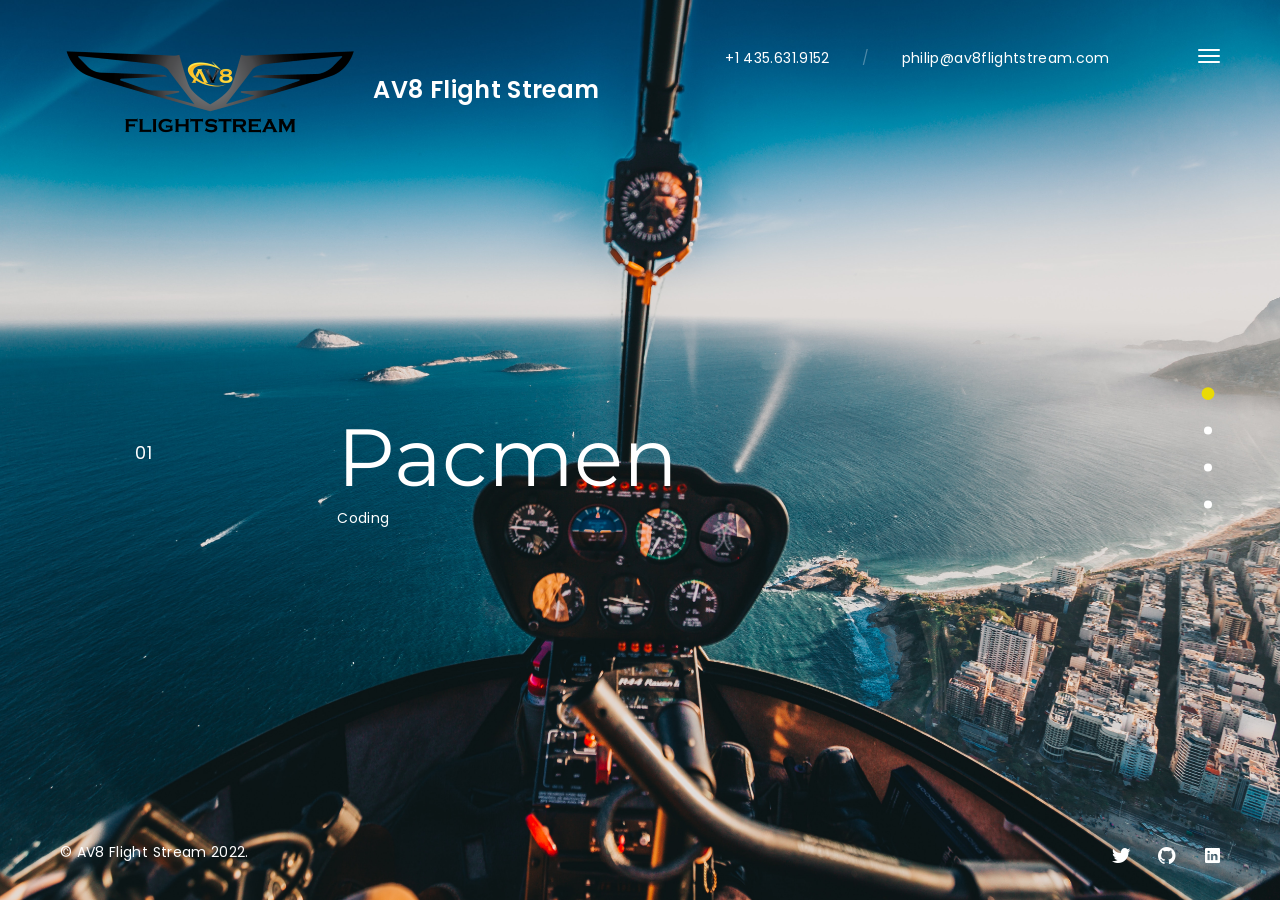
==== commit b6fa3581: "Add files via upload" ====
--- a/projects.html
+++ b/projects.html
@@ -139,7 +139,7 @@
                       <div class="project-detail-row">
                         <a href="project-eyes.html">
                           <span class="project-number">02</span>
-                          <h2 class="project-title">EYE ROLL</h2>
+                          <h2 class="project-title">EYES ROLL</h2>
                           <div class="project-category">Coding</div>
                         </a>
                       </div>
